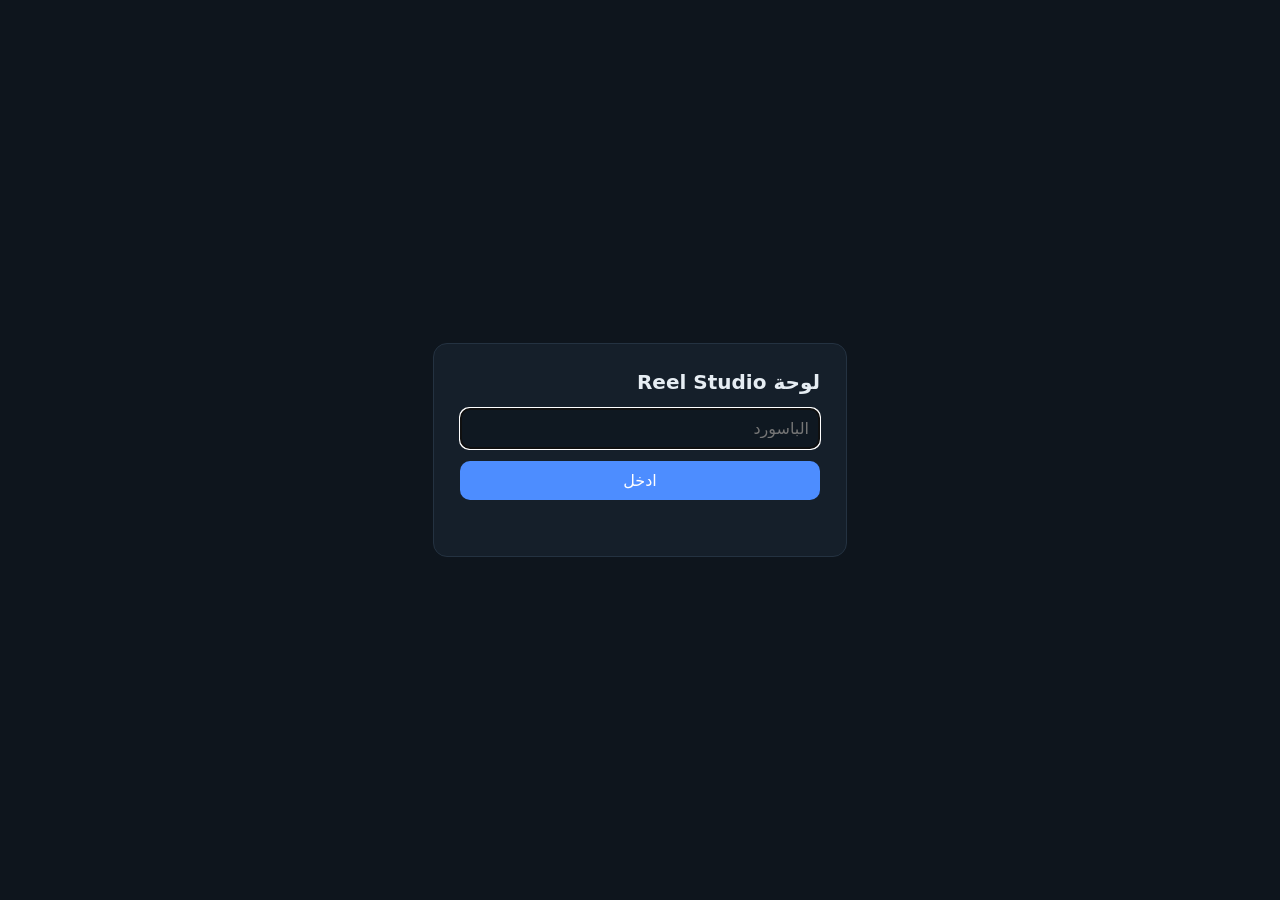
==== scripts/dashboard-ui/login.html @ c0b98e66 "لوحة الاستوديو: طابور وبودكاست وباسورد وتشغيل دائم - اختار كذا فيديو مرة واحدة، وكل فيديو يبقى مشروع" ====
<!doctype html>
<html lang="ar" dir="rtl">
<head>
<meta charset="utf-8">
<meta name="viewport" content="width=device-width, initial-scale=1">
<title>دخول — لوحة Reel Studio</title>
<style>
  body { margin:0; min-height:100vh; display:grid; place-items:center; background:#0e151d; color:#e6edf3; font-family:system-ui, "Segoe UI", Tahoma, sans-serif; }
  form { background:#151f2a; border:1px solid #243241; border-radius:14px; padding:26px; width:min(92vw, 360px); }
  h1 { font-size:20px; margin:0 0 14px; }
  input { width:100%; box-sizing:border-box; font:inherit; background:#0f1821; border:1px solid #243241; border-radius:9px; padding:10px; color:#e6edf3; }
  button { margin-top:12px; width:100%; font:inherit; background:#4d8dff; color:#fff; border:0; border-radius:10px; padding:10px; cursor:pointer; }
  p { color:#ff6b6b; min-height:1.2em; margin:10px 0 0; }
</style>
</head>
<body>
<form>
  <h1>لوحة Reel Studio</h1>
  <input type="password" name="password" placeholder="الباسورد" autocomplete="current-password" autofocus required>
  <button type="submit">ادخل</button>
  <p></p>
</form>
<script>
document.querySelector('form').addEventListener('submit', async (e) => {
  e.preventDefault();
  const msg = document.querySelector('p'); msg.textContent = '';
  const res = await fetch('/api/login', {method: 'POST', headers: {'content-type': 'application/json', 'x-dashboard': '1'}, body: JSON.stringify({password: e.target.password.value})});
  const data = await res.json().catch(() => ({}));
  if (res.ok && data.ok) location.reload(); else msg.textContent = data.error || 'حصلت مشكلة.';
});
</script>
</body>
</html>
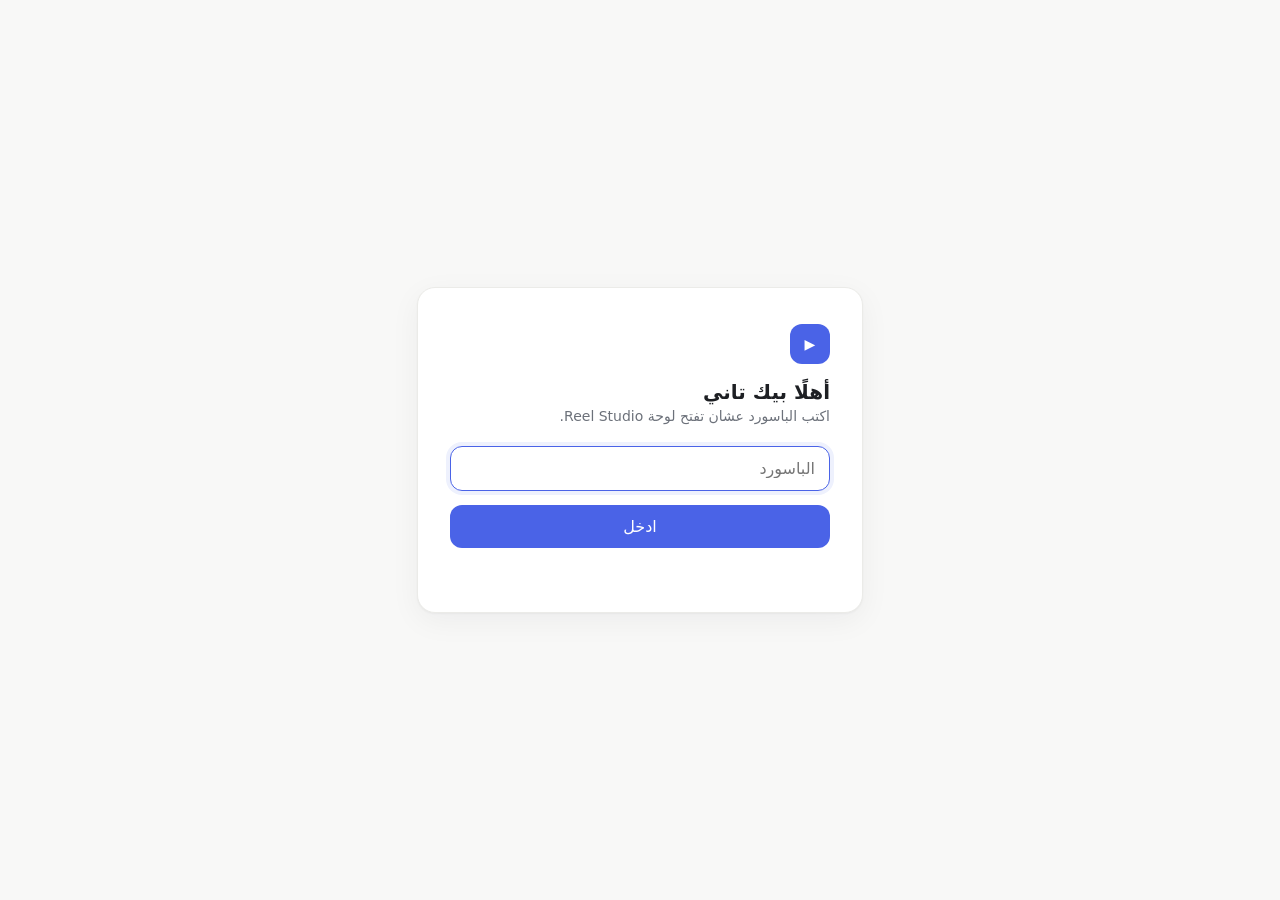
==== commit 8001070e: "لوحة الاستوديو بشكل جديد: أبيض وهادي ومريح للعين - تصميم بسيط بمساحات واسعة وخط عربي واضح. - الصفحة " ====
--- a/scripts/dashboard-ui/login.html
+++ b/scripts/dashboard-ui/login.html
@@ -4,26 +4,30 @@
 <meta charset="utf-8">
 <meta name="viewport" content="width=device-width, initial-scale=1">
 <title>دخول — لوحة Reel Studio</title>
+<link rel="stylesheet" href="/fonts.css">
 <style>
-  body { margin:0; min-height:100vh; display:grid; place-items:center; background:#0e151d; color:#e6edf3; font-family:system-ui, "Segoe UI", Tahoma, sans-serif; }
-  form { background:#151f2a; border:1px solid #243241; border-radius:14px; padding:26px; width:min(92vw, 360px); }
-  h1 { font-size:20px; margin:0 0 14px; }
-  input { width:100%; box-sizing:border-box; font:inherit; background:#0f1821; border:1px solid #243241; border-radius:9px; padding:10px; color:#e6edf3; }
-  button { margin-top:12px; width:100%; font:inherit; background:#4d8dff; color:#fff; border:0; border-radius:10px; padding:10px; cursor:pointer; }
-  p { color:#ff6b6b; min-height:1.2em; margin:10px 0 0; }
+  body { margin:0; min-height:100vh; display:grid; place-items:center; background:#f8f8f7; color:#1d1f23; font-family:'IBM Plex Sans Arabic', system-ui, 'Segoe UI', Tahoma, sans-serif; }
+  form { background:#fff; border:1px solid #ebebe8; border-radius:18px; padding:36px 32px; width:min(92vw, 380px); box-shadow:0 1px 2px rgba(20,24,31,.04), 0 8px 30px rgba(20,24,31,.05); }
+  .mark { width:40px; height:40px; border-radius:12px; background:#4a63e7; color:#fff; display:grid; place-items:center; font-size:14px; margin-bottom:16px; }
+  h1 { font-size:20px; font-weight:600; margin:0 0 4px; } .sub { color:#6c717a; margin:0 0 22px; font-size:14px; }
+  input { width:100%; box-sizing:border-box; font:inherit; background:#fff; border:1px solid #dededa; border-radius:12px; padding:12px 14px; color:#1d1f23; outline:none; }
+  input:focus { border-color:#4a63e7; box-shadow:0 0 0 4px #eef1fd; }
+  button { margin-top:14px; width:100%; font:inherit; background:#4a63e7; color:#fff; border:0; border-radius:12px; padding:12px; cursor:pointer; }
+  button:hover { background:#2f45c4; }
+  p.err { color:#c43a3a; min-height:1.2em; margin:12px 0 0; font-size:14px; }
 </style>
 </head>
 <body>
 <form>
-  <h1>لوحة Reel Studio</h1>
+  <div class="mark">▶</div><h1>أهلًا بيك تاني</h1><p class="sub">اكتب الباسورد عشان تفتح لوحة Reel Studio.</p>
   <input type="password" name="password" placeholder="الباسورد" autocomplete="current-password" autofocus required>
   <button type="submit">ادخل</button>
-  <p></p>
+  <p class="err"></p>
 </form>
 <script>
 document.querySelector('form').addEventListener('submit', async (e) => {
   e.preventDefault();
-  const msg = document.querySelector('p'); msg.textContent = '';
+  const msg = document.querySelector('p.err'); msg.textContent = '';
   const res = await fetch('/api/login', {method: 'POST', headers: {'content-type': 'application/json', 'x-dashboard': '1'}, body: JSON.stringify({password: e.target.password.value})});
   const data = await res.json().catch(() => ({}));
   if (res.ok && data.ok) location.reload(); else msg.textContent = data.error || 'حصلت مشكلة.';
